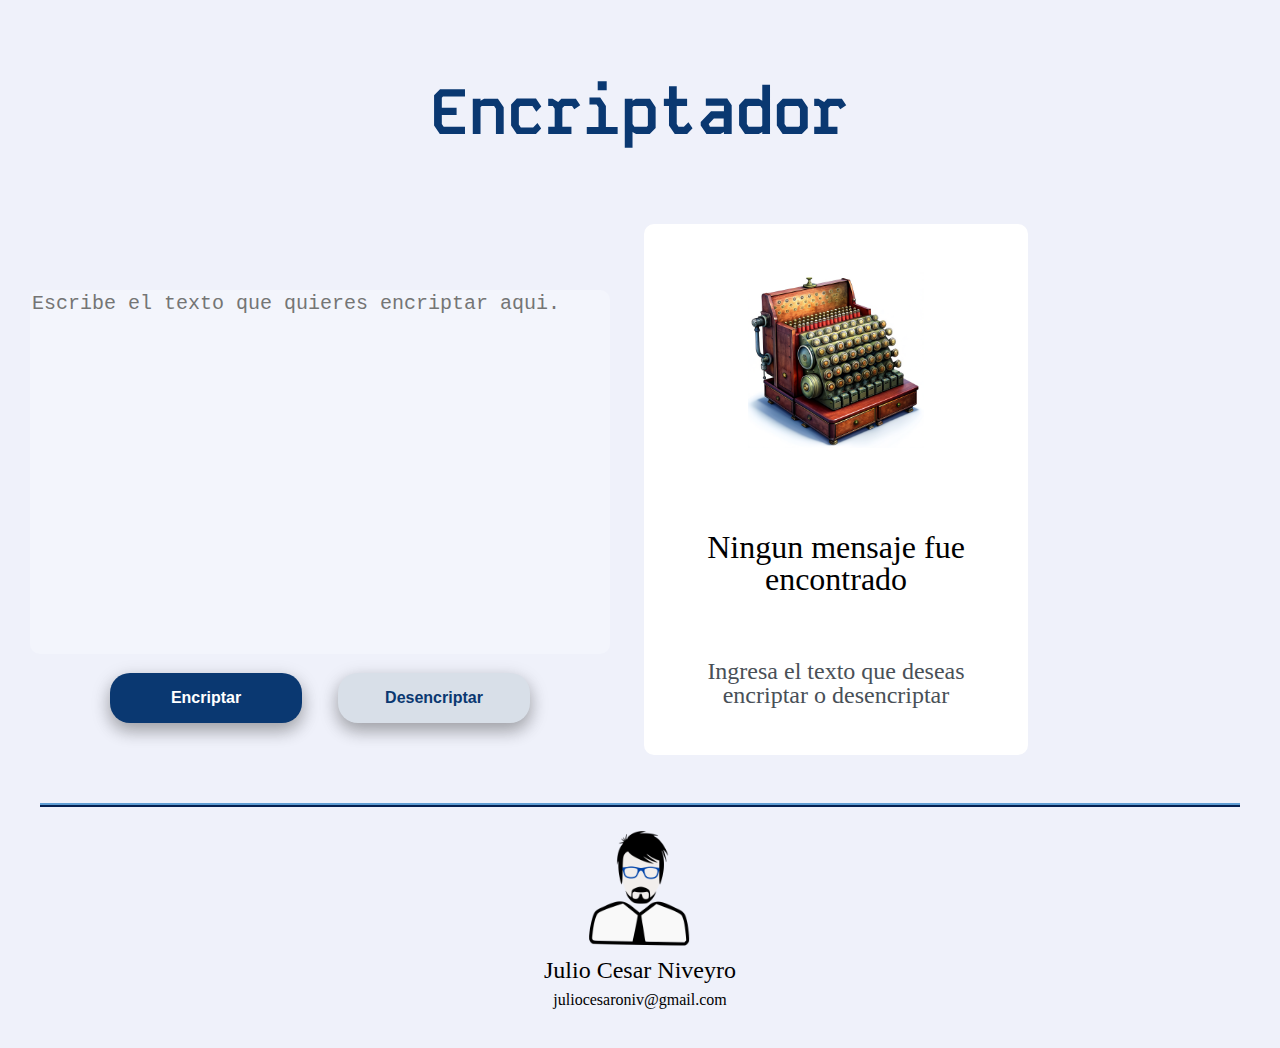
==== index.html @ 33ed22a2 "listo" ====
<!DOCTYPE html>
<html lang="es-419">

<head>
    <meta charset="UTF-8">
    <meta name="viewport" content="width=device-width">
    <title>Encriptador de Texto</title>
    <link rel="stylesheet" href="reset.css">
    <link rel="stylesheet" href="style.css">
    <link href="https://fonts.googleapis.com/css2?family=Kode+Mono:wght@400..700&display=swap" rel="stylesheet">

</head>

<body>
    <header>
        <h3 class="tituloPrincipal">Encriptador</h3>
    </header>

    <main>

        <section class="encriptar">
        
            <div class="texto-encriptar">
                <textarea  placeholder="Escribe el texto que quieres encriptar aqui." required></textarea>
            </div>
        
            <div class="botones-encriptado">
                <button class="boton-encriptar">Encriptar</button>
                <button class="boton-desencriptar">Desencriptar</button>
            </div>
        </section>




        <section class="desencriptado">

            <textarea rows="20" cols="25">Aqui el texto desencriptado</textarea>
            <div class="botones-copiar">
                <button class="boton-copiar">Copiar</button>
            </div>
        </section>

        <section class="sndesencriptado">
            <p>
            <img class="imgnigma" src="img/m-quina-enigma-de-alan-turing---width-white-backgr.png" alt="">
            </p>

            <h1>Ningun mensaje fue encontrado</h1>
            <p class="msj-sintexto">Ingresa el texto que deseas encriptar o desencriptar</p>


        </section>







    </main>



    <footer>
        <hr class="separador">
        <img class="logoJconivit" src="img/jconivit.png" alt="logo Julio Cesar Niveyro">
        <p class="nombreJconivit">Julio Cesar Niveyro</p>
        <p class="emailJconivit">juliocesaroniv@gmail.com</p>
    </footer>
    <script src="app.js"></script>
</body>

</html>
---- style.css ----
body{
    background-color: #EFF1FA;
}

header {
    text-align: center;
    padding: 5em;
}

.tituloPrincipal {
    font-family: "Kode Mono", monospace;
    width: 100%;
    font-weight:700;
    font-size: 4em;
    color: #0a3871;
    text-decoration: none;
}

                                    /* ingreso*/
textarea{
    border: none;
    outline: none;
    border-radius: 10px;
}
.encriptar{
    display: inline-block;
    width: 50%;
    text-align: center;
}
.texto-encriptar textarea{
    width: 90%;
    height: 18em;
}

.texto-encriptar textarea:focus, .texto-encriptar textarea:active, .texto-encriptar textarea{
    font-size: 20px;
    color:#0A3871;
    background-color: #F3F5FC;
    resize: none;
    word-break:break-all;
}

.desencriptado{
    display: inline-block;
    width: 40%;
    text-align: center;
}


.botones-encriptado {
    padding: 1em;
}

.boton-encriptar, .boton-copiar{
    background-color: #0a3871;
    border: none;
    color: white;
    width: 12em;
    cursor: pointer;
    padding: 1em 2em;
    margin: 0 1em;
    text-align: center;
    text-decoration: none;
    font-weight: bold;
    display: inline-block;
    font-size: 16px;
    border-radius: 20px;
    box-shadow: 0 8px 16px 0 rgba(0,0,0,0.2), 0 6px 20px 0 rgba(0,0,0,0.19);
}

.boton-desencriptar{
    background-color: #d8dfe8;
    display: inline-block;
    border: none;
    color: #0a3871;
    width: 12em;
    cursor: pointer;
    padding: 1em 2em;
    margin: 0 1em;
    text-align: center;
    text-decoration: none;
    font-weight: bold;
    font-size: 16px;
    border-radius: 20px;
    box-shadow: 0 8px 16px 0 rgba(0,0,0,0.2), 0 6px 20px 0 rgba(0,0,0,0.19);
}

.boton-encriptar:hover,  .boton-desencriptar:hover, .boton-copiar:hover{
    transition: 1s;
    transform: scale(1.1);

}
.boton-encriptar:not(hover), .boton-desencriptar:not(hover), .boton-copiar:not(hover){
    transition: 1s;
    transform: scale(1);
    
}

.boton-encriptar:active, .boton-copiar:active{
    transition: 5ms;
    box-shadow: 0 -10px 10px 0 rgba(0,0,0,0.5);
    background-color: #d8dfe8;
    color: #0a3871;
}
.boton-desencriptar:active{
    transition: 5ms;
    box-shadow: 0 -10px 10px 0 rgba(0,0,0,0.5);
    background-color: #0a3871;
    color: white;
}
                                    /* fin ingreso */



                                    /* egreso */

.desencriptado{
    display: none;
}

.sndesencriptado{
    display: inline-block;
    width: 30%;
    background-color: #ffffff;
    border-color: #052051;
    border-radius: 10px;
}
.sndesencriptado .imgnigma {
    width: 50%;
    padding: 3em;
}
.sndesencriptado p, .sndesencriptado h1{
    text-align: center;
    margin: 0 1em 2em
}

.sndesencriptado h1{
    font-size: 2em;
    color: black;
    }

.msj-sintexto{
    font-size: 1.5em;
    color:#495057;
}

.mensajedesencriptado textarea:focus, .desencriptado textarea:active, .desencriptado textarea{
    resize: none;
    word-break:break-all;
}
.botones-copiar{
    padding: 1em;
}

                                    /*fin egreso*/

                                    /* footer */
footer {
    text-align: center;
    padding: 40px;
}

.separador {
    border: 0;
    border-top: 2px solid #609ED4;
    border-bottom: 2px solid #052051;
    height: 0;
}

.logoJconivit {
    margin-top: 1em;
    width: 100px;
}

.logoJconivit:hover {
    transition: 1s all;
    transform: scale(1.1) rotate(-1deg)
}

.logoJconivit:not(hover) {
    transition: 1s;
    transform: scale(1) rotate(1deg)
}

.nombreJconivit {
    font-size: 1.5em;
    padding: 10px;
    border-radius: 10px
}

                                    /* fin footer*/


                                    /*Responsive*/

@media screen and (max-width:480px){


    header {
        padding: 1em;
    }
    .tituloPrincipal{
        font-size: 4em;
        font-weight: 700;
        width: 90%;
    }
    .encriptar{
        display: block;
        width: 100%;
        
        
    }
    .sndesencriptado{
        display: block;
        width: 100%;
    }
    .encriptar, .desencriptado, .sndesencriptado,.tituloPrincipal, footer{
        margin-left: auto;
        margin-right: auto; 
    }

}
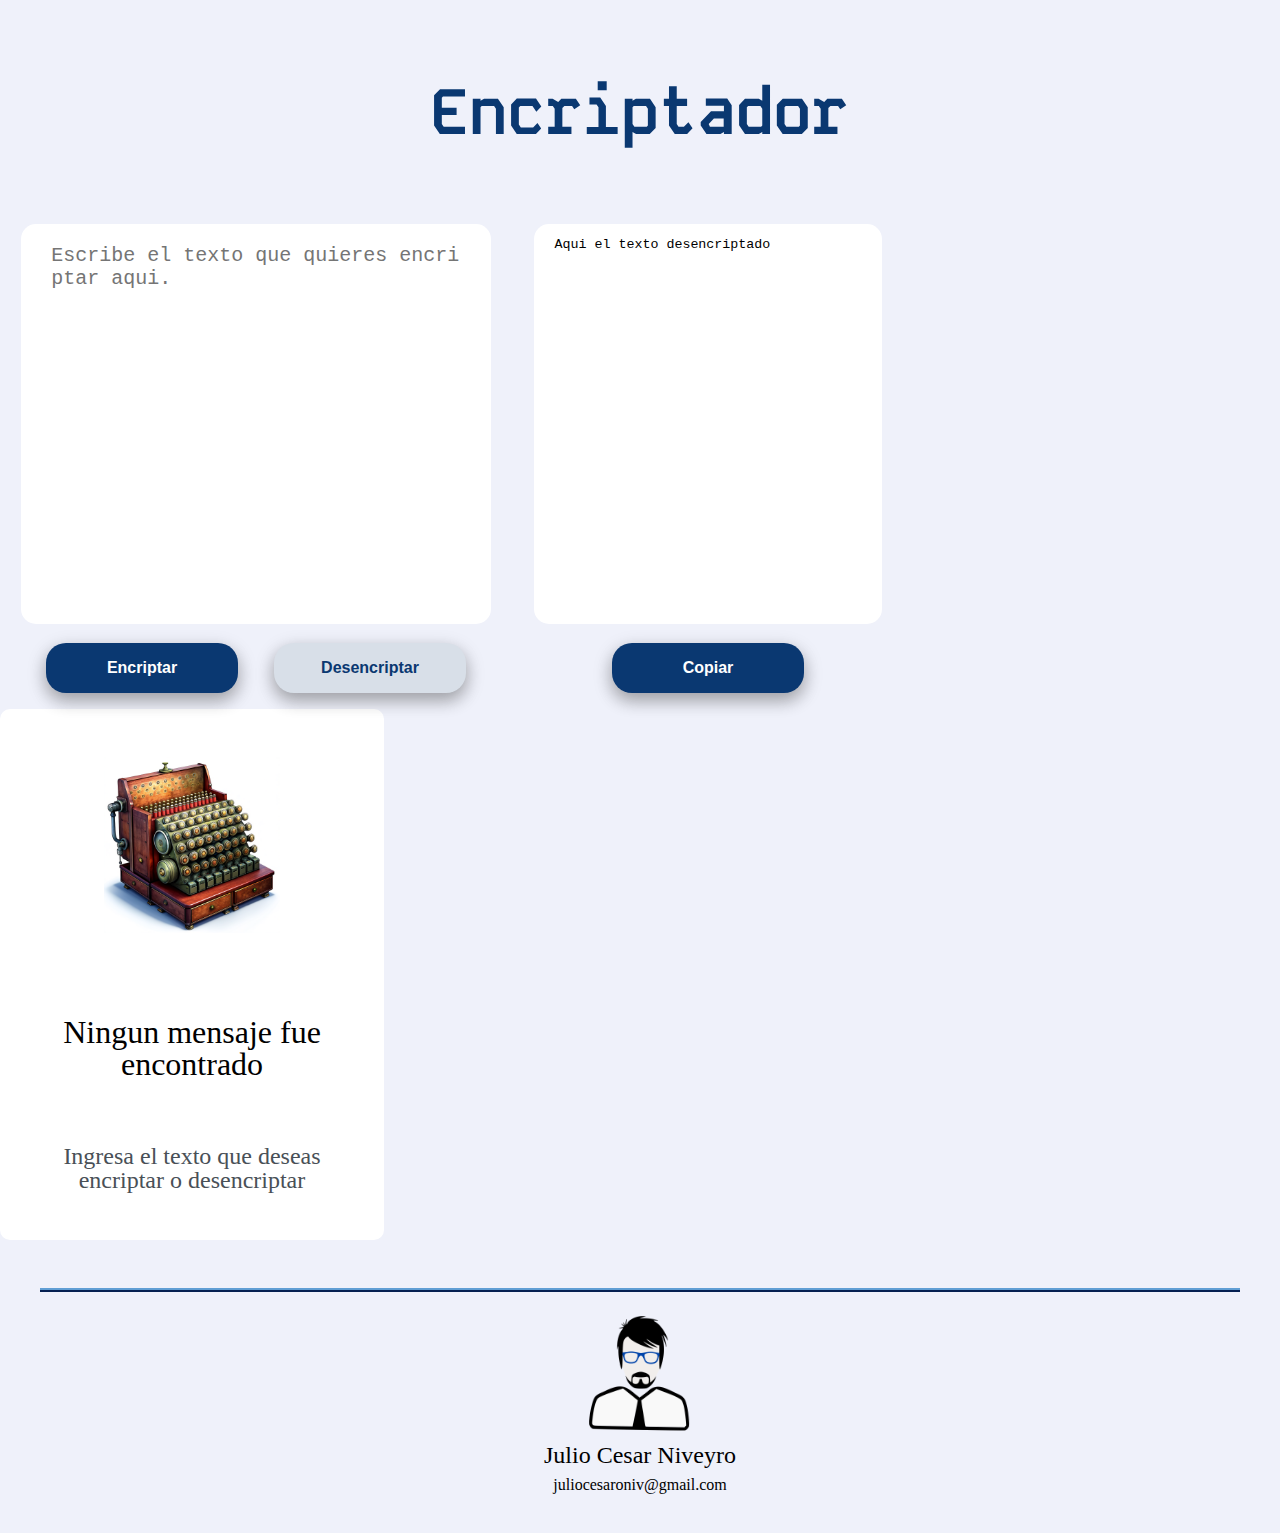
==== commit ab3df879: "vamospormas" ====
--- a/index.html
+++ b/index.html
@@ -21,7 +21,7 @@
         <section class="encriptar">
         
             <div class="texto-encriptar">
-                <textarea  placeholder="Escribe el texto que quieres encriptar aqui." required></textarea>
+                <textarea id="ta-texto-encriptar" placeholder="Escribe el texto que quieres encriptar aqui." required></textarea>
             </div>
         
             <div class="botones-encriptado">
@@ -35,10 +35,14 @@
 
         <section class="desencriptado">
 
-            <textarea rows="20" cols="25">Aqui el texto desencriptado</textarea>
+            <div class="texto-desencriptar">
+                <textarea id="ta-texto-desencriptado">Aqui el texto desencriptado</textarea>
+            </div>
+            
             <div class="botones-copiar">
                 <button class="boton-copiar">Copiar</button>
             </div>
+            
         </section>
 
         <section class="sndesencriptado">
--- a/style.css
+++ b/style.css
@@ -20,31 +20,28 @@
 textarea{
     border: none;
     outline: none;
-    border-radius: 10px;
+    border-radius: 15px;
 }
 .encriptar{
     display: inline-block;
-    width: 50%;
+    width: 40%;
     text-align: center;
 }
 .texto-encriptar textarea{
-    width: 90%;
+    width: 80%;
     height: 18em;
+    padding: 1em 1.5em;
 }
 
 .texto-encriptar textarea:focus, .texto-encriptar textarea:active, .texto-encriptar textarea{
     font-size: 20px;
     color:#0A3871;
-    background-color: #F3F5FC;
+    /*background-color: #F3F5FC;*/
     resize: none;
     word-break:break-all;
 }
 
-.desencriptado{
-    display: inline-block;
-    width: 40%;
-    text-align: center;
-}
+
 
 
 .botones-encriptado {
@@ -110,14 +107,9 @@
 }
                                     /* fin ingreso */
 
-
-
                                     /* egreso */
 
-.desencriptado{
-    display: none;
-}
-
+/* sin mensaje a ecriptar */
 .sndesencriptado{
     display: inline-block;
     width: 30%;
@@ -125,6 +117,7 @@
     border-color: #052051;
     border-radius: 10px;
 }
+
 .sndesencriptado .imgnigma {
     width: 50%;
     padding: 3em;
@@ -144,10 +137,32 @@
     color:#495057;
 }
 
-.mensajedesencriptado textarea:focus, .desencriptado textarea:active, .desencriptado textarea{
+/* fin sin mensaje a encriptar */
+
+/*seccion desencriptado con texto*/
+
+.desencriptado{
+/*
+    display: none;
+*/
+    display: inline-block;
+    width: 30%;
+    text-align: center;
+}
+
+.texto-desencriptar textarea {
+    padding: 1em 1.5em;
+    width: 80%;
+    height: 28em;
+}
+
+.texto-desencriptar textarea:focus, .texto-desencriptar textarea:active, .texto-desencriptar textarea{
+    
     resize: none;
     word-break:break-all;
 }
+
+
 .botones-copiar{
     padding: 1em;
 }
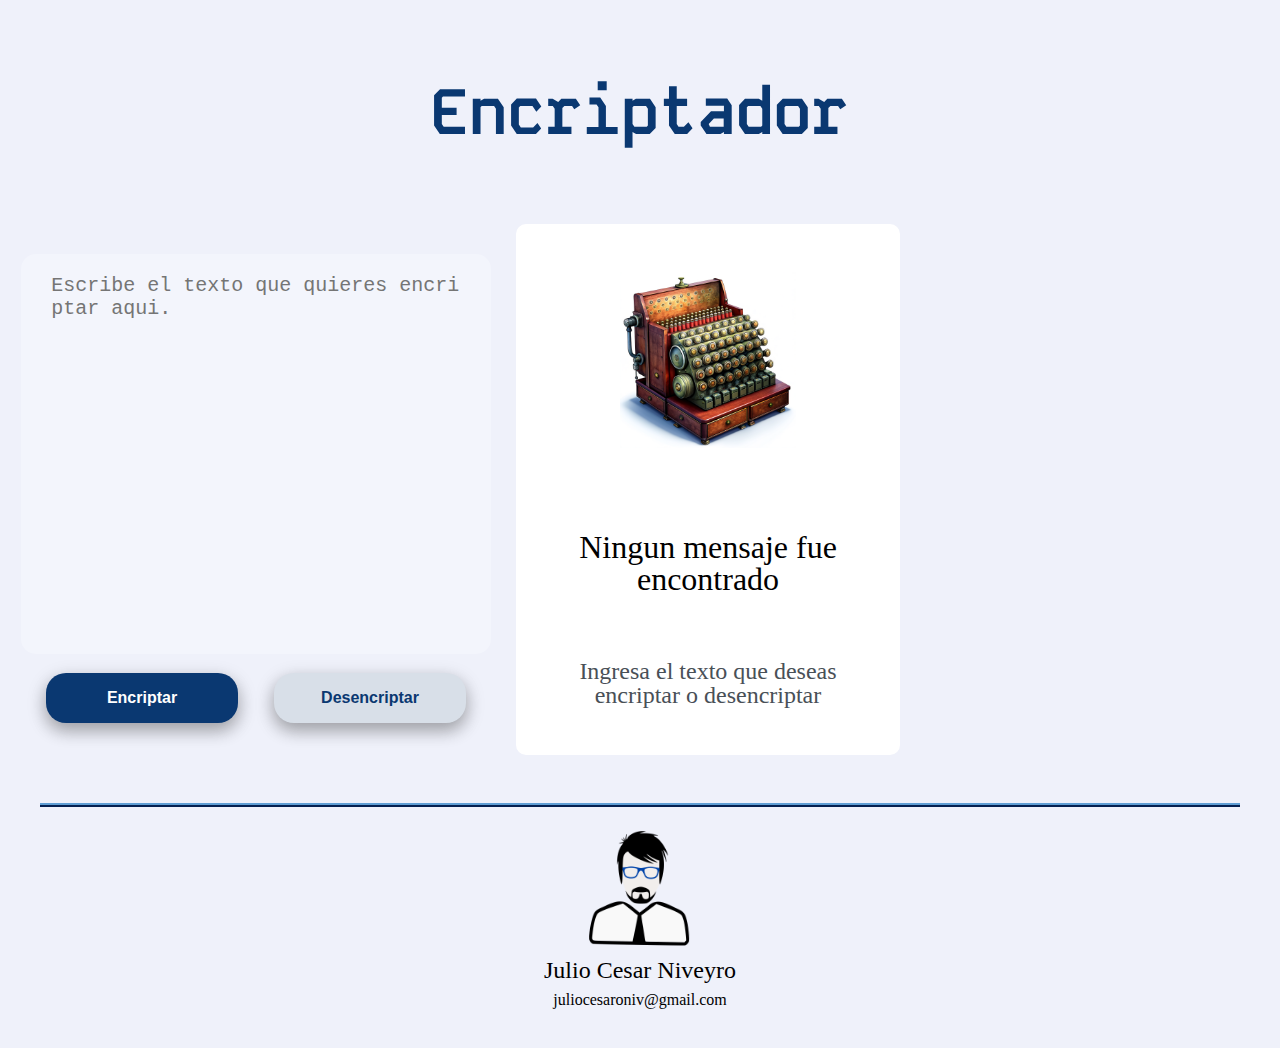
==== commit dd2d8818: "creando js" ====
--- a/index.html
+++ b/index.html
@@ -25,8 +25,8 @@
             </div>
         
             <div class="botones-encriptado">
-                <button class="boton-encriptar">Encriptar</button>
-                <button class="boton-desencriptar">Desencriptar</button>
+                <button class="boton-encriptar" onclick="botonencriptado()">Encriptar</button>
+                <button class="boton-desencriptar" onclick="botondesencriptar()" >Desencriptar</button>
             </div>
         </section>
 
@@ -40,7 +40,7 @@
             </div>
             
             <div class="botones-copiar">
-                <button class="boton-copiar">Copiar</button>
+                <button class="boton-copiar" onclick="botoncopiar()">Copiar</button>
             </div>
             
         </section>
--- a/style.css
+++ b/style.css
@@ -6,7 +6,6 @@
     text-align: center;
     padding: 5em;
 }
-
 .tituloPrincipal {
     font-family: "Kode Mono", monospace;
     width: 100%;
@@ -36,7 +35,7 @@
 .texto-encriptar textarea:focus, .texto-encriptar textarea:active, .texto-encriptar textarea{
     font-size: 20px;
     color:#0A3871;
-    /*background-color: #F3F5FC;*/
+    background-color: #F3F5FC;
     resize: none;
     word-break:break-all;
 }
@@ -54,7 +53,7 @@
     color: white;
     width: 12em;
     cursor: pointer;
-    padding: 1em 2em;
+    padding: 1em 1.5em;
     margin: 0 1em;
     text-align: center;
     text-decoration: none;
@@ -111,6 +110,7 @@
 
 /* sin mensaje a ecriptar */
 .sndesencriptado{
+
     display: inline-block;
     width: 30%;
     background-color: #ffffff;
@@ -142,22 +142,19 @@
 /*seccion desencriptado con texto*/
 
 .desencriptado{
-/*
     display: none;
-*/
-    display: inline-block;
+
     width: 30%;
     text-align: center;
 }
 
 .texto-desencriptar textarea {
-    padding: 1em 1.5em;
     width: 80%;
     height: 28em;
+    padding: 1em 1.5em;
 }
 
 .texto-desencriptar textarea:focus, .texto-desencriptar textarea:active, .texto-desencriptar textarea{
-    
     resize: none;
     word-break:break-all;
 }
@@ -208,9 +205,13 @@
 
                                     /*Responsive*/
 
-@media screen and (max-width:480px){
-
-
+@media screen and (max-width:768px){
+    .boton-copiar{
+    margin-top: 3em;
+}
+}
+
+@media screen and (max-width:480px){    
     header {
         padding: 1em;
     }
@@ -219,17 +220,11 @@
         font-weight: 700;
         width: 90%;
     }
-    .encriptar{
+
+.encriptar, .desencriptado, .sndesencriptado, header, footer{
+    box-sizing: border-box;
         display: block;
         width: 100%;
-        
-        
-    }
-    .sndesencriptado{
-        display: block;
-        width: 100%;
-    }
-    .encriptar, .desencriptado, .sndesencriptado,.tituloPrincipal, footer{
         margin-left: auto;
         margin-right: auto; 
     }
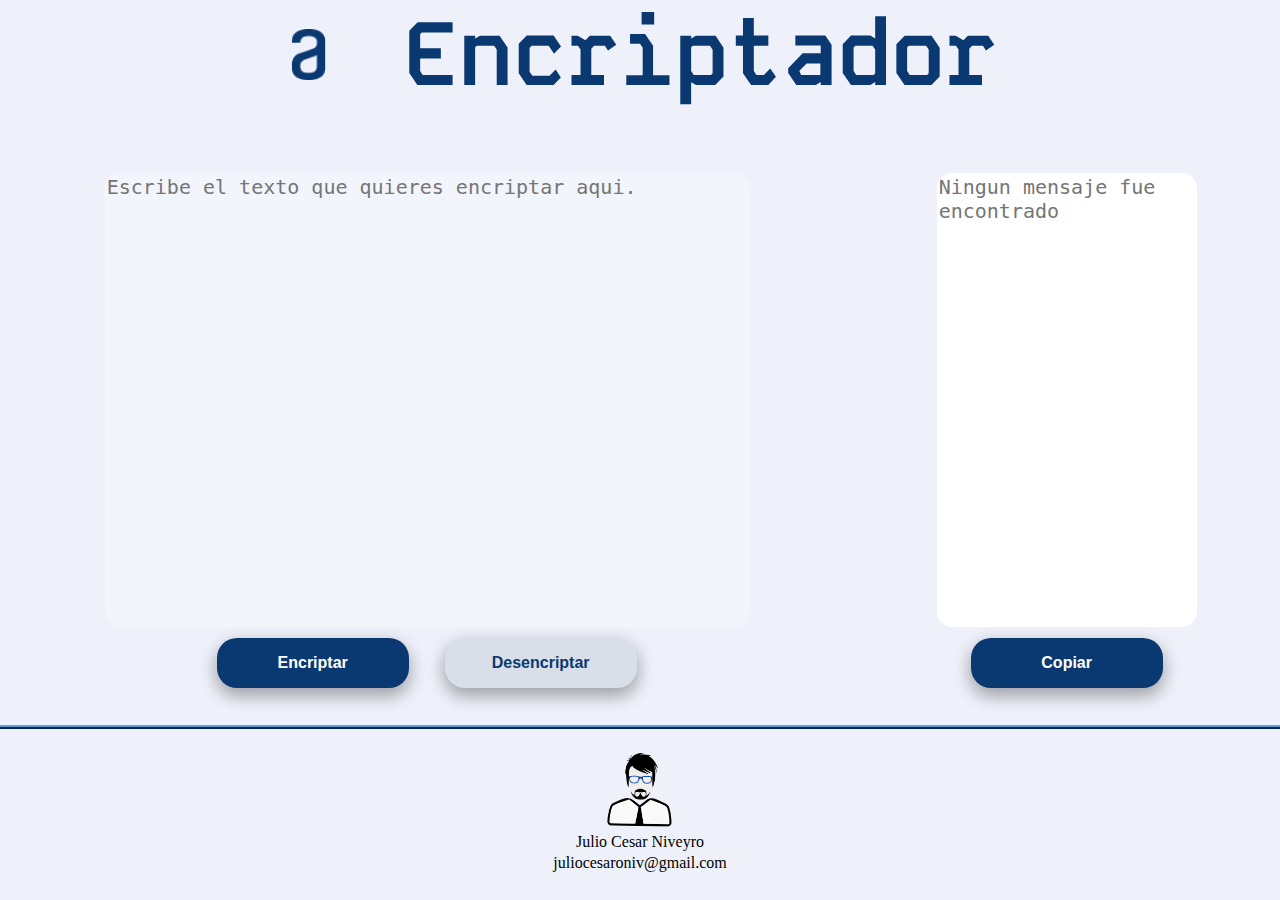
==== commit 24814c5d: "nuevaversioncongrid" ====
--- a/index.html
+++ b/index.html
@@ -4,75 +4,48 @@
 <head>
     <meta charset="UTF-8">
     <meta name="viewport" content="width=device-width">
-    <title>Encriptador de Texto</title>
+    <title>Encriptador de Texto***</title>
     <link rel="stylesheet" href="reset.css">
     <link rel="stylesheet" href="style.css">
     <link href="https://fonts.googleapis.com/css2?family=Kode+Mono:wght@400..700&display=swap" rel="stylesheet">
-
 </head>
 
 <body>
-    <header>
-        <h3 class="tituloPrincipal">Encriptador</h3>
-    </header>
 
-    <main>
+    <div class="logo"><img src="img/Logo1x.png" alt="Logo alura"></div>
+    <div class="tituloP">
+        <h3 class="titulo-principal">Encriptador</h3>
+    </div>
 
-        <section class="encriptar">
-        
-            <div class="texto-encriptar">
-                <textarea id="ta-texto-encriptar" placeholder="Escribe el texto que quieres encriptar aqui." required></textarea>
-            </div>
-        
-            <div class="botones-encriptado">
-                <button class="boton-encriptar" onclick="botonencriptado()">Encriptar</button>
-                <button class="boton-desencriptar" onclick="botondesencriptar()" >Desencriptar</button>
-            </div>
-        </section>
+    <section class="caja-encriptar">
+        <div class="texto-encriptar">
+            <textarea id="ta-texto-encriptar" oninput="verifminytilde(this)"
+                placeholder="Escribe el texto que quieres encriptar aqui." required></textarea>
+        </div>
+        <div class="botones-encriptado">
+            <button class="boton-encriptar" onclick="botonencriptado(this)">Encriptar</button>
+            <button class="boton-desencriptar" onclick="botondesencriptar()">Desencriptar</button>
+        </div>
+    </section>
 
 
+    <section class="caja-desencriptar">
+        <div class="texto-desencriptar">
+            <textarea id="ta-texto-desencriptado" placeholder="Ningun mensaje fue encontrado"></textarea>
+        </div>
+        <div class="botones-copiar">
+            <button class="boton-copiar" onclick="botoncopiar()">Copiar</button>
+        </div>
+    </section>
 
 
-        <section class="desencriptado">
-
-            <div class="texto-desencriptar">
-                <textarea id="ta-texto-desencriptado">Aqui el texto desencriptado</textarea>
-            </div>
-            
-            <div class="botones-copiar">
-                <button class="boton-copiar" onclick="botoncopiar()">Copiar</button>
-            </div>
-            
-        </section>
-
-        <section class="sndesencriptado">
-            <p>
-            <img class="imgnigma" src="img/m-quina-enigma-de-alan-turing---width-white-backgr.png" alt="">
-            </p>
-
-            <h1>Ningun mensaje fue encontrado</h1>
-            <p class="msj-sintexto">Ingresa el texto que deseas encriptar o desencriptar</p>
-
-
-        </section>
-
-
-
-
-
-
-
-    </main>
-
-
-
-    <footer>
+    <div class="footer">
         <hr class="separador">
         <img class="logoJconivit" src="img/jconivit.png" alt="logo Julio Cesar Niveyro">
         <p class="nombreJconivit">Julio Cesar Niveyro</p>
         <p class="emailJconivit">juliocesaroniv@gmail.com</p>
-    </footer>
+    </div>
     <script src="app.js"></script>
 </body>
 
-</html> +</html>--- a/style.css
+++ b/style.css
@@ -1,53 +1,114 @@
-body{
+body {
+
     background-color: #EFF1FA;
-}
-
-header {
-    text-align: center;
-    padding: 5em;
-}
-.tituloPrincipal {
+    width: 100vw;
+    min-height: 100vh;
+    box-sizing: border-box;
+    justify-items: center;
+    display: grid;
+    grid-template-columns: repeat(auto-fit, minmax(100px, 1fr));
+    grid-template-areas:
+        "logo tituloP tituloP"
+        "caja-encriptar caja-encriptar caja-desencriptar"
+        "footer footer footer";
+}
+
+/*  header */
+.logo,
+.tituloP {
+    justify-self: center;
+    align-self: center;
+}
+
+.logo {
+    grid-area: logo;
+    min-width: 10vw;
+    max-width: 15vw;
+    display: flex;
+    flex-direction: column;
+    align-items: center;
+}
+
+.logo img {
+    min-width: 10vw;
+    max-width: 25vw;
+    margin-left: 15vw;
+
+}
+
+.tituloP {
+    grid-area: tituloP;
+    min-width: 50vw;
+    max-width: 75vw;
     font-family: "Kode Mono", monospace;
-    width: 100%;
-    font-weight:700;
-    font-size: 4em;
+    font-weight: 700;
+    font-size: 7vw;
+    margin-right: 20vw;
     color: #0a3871;
     text-decoration: none;
 }
-
-                                    /* ingreso*/
-textarea{
+/* fin header */
+
+textarea {
     border: none;
     outline: none;
+    resize: none;
     border-radius: 15px;
 }
-.encriptar{
-    display: inline-block;
-    width: 40%;
-    text-align: center;
-}
-.texto-encriptar textarea{
-    width: 80%;
-    height: 18em;
-    padding: 1em 1.5em;
-}
-
-.texto-encriptar textarea:focus, .texto-encriptar textarea:active, .texto-encriptar textarea{
+
+/* Encriptar*/
+.caja-encriptar {
+    grid-area: caja-encriptar;
+    margin: 5vw 1vw auto;
+    min-width: 30vw;
+    max-width: 60vw;
+}
+
+.texto-encriptar textarea:focus,
+.texto-encriptar textarea:active,
+.texto-encriptar textarea {
+    width: 50vw;
+    height: 50vh;
     font-size: 20px;
-    color:#0A3871;
+    color: #0A3871;
     background-color: #F3F5FC;
-    resize: none;
-    word-break:break-all;
-}
-
-
-
-
-.botones-encriptado {
-    padding: 1em;
-}
-
-.boton-encriptar, .boton-copiar{
+    word-break: break-all;
+}
+
+/* Fin encriptar */
+
+
+/* Desencriptar*/
+.caja-desencriptar {
+    grid-area: caja-desencriptar;
+    margin: 5vw 1vw auto;
+    min-width: 20vw;
+    max-width: 40vw;
+}
+
+.texto-desencriptar textarea:focus,
+.desencriptartextarea:active,
+.texto-desencriptar textarea {
+    width: 20vw;
+    height: 50vh;
+    font-size: 20px;
+}
+
+/* fin desencriptar */
+
+
+/* BOTONES */
+
+/*caja*/
+.botones-encriptado,
+.botones-copiar {
+    margin: .5em 0 0;
+    text-align: center;
+}
+
+/*botones*/
+.boton-encriptar,
+.boton-copiar {
     background-color: #0a3871;
     border: none;
     color: white;
@@ -61,10 +122,10 @@
     display: inline-block;
     font-size: 16px;
     border-radius: 20px;
-    box-shadow: 0 8px 16px 0 rgba(0,0,0,0.2), 0 6px 20px 0 rgba(0,0,0,0.19);
-}
-
-.boton-desencriptar{
+    box-shadow: 0 8px 16px 0 rgba(0, 0, 0, 0.2), 0 6px 20px 0 rgba(0, 0, 0, 0.19);
+}
+
+.boton-desencriptar {
     background-color: #d8dfe8;
     display: inline-block;
     border: none;
@@ -78,98 +139,49 @@
     font-weight: bold;
     font-size: 16px;
     border-radius: 20px;
-    box-shadow: 0 8px 16px 0 rgba(0,0,0,0.2), 0 6px 20px 0 rgba(0,0,0,0.19);
-}
-
-.boton-encriptar:hover,  .boton-desencriptar:hover, .boton-copiar:hover{
+    box-shadow: 0 8px 16px 0 rgba(0, 0, 0, 0.2), 0 6px 20px 0 rgba(0, 0, 0, 0.19);
+}
+
+.boton-encriptar:hover,
+.boton-desencriptar:hover,
+.boton-copiar:hover {
     transition: 1s;
     transform: scale(1.1);
-
-}
-.boton-encriptar:not(hover), .boton-desencriptar:not(hover), .boton-copiar:not(hover){
+}
+
+.boton-encriptar:not(hover),
+.boton-desencriptar:not(hover),
+.boton-copiar:not(hover) {
     transition: 1s;
     transform: scale(1);
-    
-}
-
-.boton-encriptar:active, .boton-copiar:active{
+}
+
+.boton-encriptar:active,
+.boton-copiar:active {
     transition: 5ms;
-    box-shadow: 0 -10px 10px 0 rgba(0,0,0,0.5);
+    box-shadow: 0 -10px 10px 0 rgba(0, 0, 0, 0.5);
     background-color: #d8dfe8;
     color: #0a3871;
 }
-.boton-desencriptar:active{
+
+.boton-desencriptar:active {
     transition: 5ms;
-    box-shadow: 0 -10px 10px 0 rgba(0,0,0,0.5);
+    box-shadow: 0 -10px 10px 0 rgba(0, 0, 0, 0.5);
     background-color: #0a3871;
     color: white;
 }
-                                    /* fin ingreso */
-
-                                    /* egreso */
-
-/* sin mensaje a ecriptar */
-.sndesencriptado{
-
-    display: inline-block;
-    width: 30%;
-    background-color: #ffffff;
-    border-color: #052051;
-    border-radius: 10px;
-}
-
-.sndesencriptado .imgnigma {
-    width: 50%;
-    padding: 3em;
-}
-.sndesencriptado p, .sndesencriptado h1{
-    text-align: center;
-    margin: 0 1em 2em
-}
-
-.sndesencriptado h1{
-    font-size: 2em;
-    color: black;
-    }
-
-.msj-sintexto{
-    font-size: 1.5em;
-    color:#495057;
-}
-
-/* fin sin mensaje a encriptar */
-
-/*seccion desencriptado con texto*/
-
-.desencriptado{
-    display: none;
-
-    width: 30%;
-    text-align: center;
-}
-
-.texto-desencriptar textarea {
-    width: 80%;
-    height: 28em;
-    padding: 1em 1.5em;
-}
-
-.texto-desencriptar textarea:focus, .texto-desencriptar textarea:active, .texto-desencriptar textarea{
-    resize: none;
-    word-break:break-all;
-}
-
-
-.botones-copiar{
-    padding: 1em;
-}
-
-                                    /*fin egreso*/
-
-                                    /* footer */
-footer {
-    text-align: center;
-    padding: 40px;
+
+/* FIN BOTONES */
+
+
+/* INICIO FOOTER */
+.footer {
+    margin: 10px auto;
+    grid-area: footer;
+    min-width: 100vw;
+    justify-self: normal;
+    text-align: center;
+
 }
 
 .separador {
@@ -181,7 +193,9 @@
 
 .logoJconivit {
     margin-top: 1em;
-    width: 100px;
+    min-width: 2vw;
+    max-width: 5vw;
+
 }
 
 .logoJconivit:hover {
@@ -195,38 +209,47 @@
 }
 
 .nombreJconivit {
-    font-size: 1.5em;
-    padding: 10px;
-    border-radius: 10px
-}
-
-                                    /* fin footer*/
-
-
-                                    /*Responsive*/
-
-@media screen and (max-width:768px){
-    .boton-copiar{
-    margin-top: 3em;
-}
-}
-
-@media screen and (max-width:480px){    
-    header {
-        padding: 1em;
-    }
-    .tituloPrincipal{
-        font-size: 4em;
-        font-weight: 700;
-        width: 90%;
-    }
-
-.encriptar, .desencriptado, .sndesencriptado, header, footer{
-    box-sizing: border-box;
-        display: block;
-        width: 100%;
-        margin-left: auto;
-        margin-right: auto; 
-    }
-
-}+    font-size: 1em;
+    padding: 5px;
+}
+
+/* FIN FOOTER */
+
+/* reponsive */
+@media screen and (max-width:760px) {
+    body {
+        box-sizing: border-box;
+        width: 100vw;
+        justify-items: normal;
+        grid-template-areas:
+            "logo tituloP"
+            "caja-encriptar caja-encriptar"
+            "caja-desencriptar caja-desencriptar"
+            "footer footer";
+    }
+
+    .texto-encriptar,
+    .texto-desencriptar {
+        text-align: center;
+    }
+
+    .texto-encriptar textarea:focus,
+    .texto-encriptar textarea:active,
+    .texto-encriptar textarea,
+    .texto-desencriptar textarea:focus,
+    .texto-desencriptar textarea:active,
+    .texto-desencriptar textarea {
+        width: 90vw;
+        height: 45vw;
+        padding: 0vw;
+
+    }
+
+    .caja-encriptar,
+    .caja-desencriptar {
+        min-width: 100vw;
+        max-width: 100vw;
+    }
+}
+
+/* fin responsive */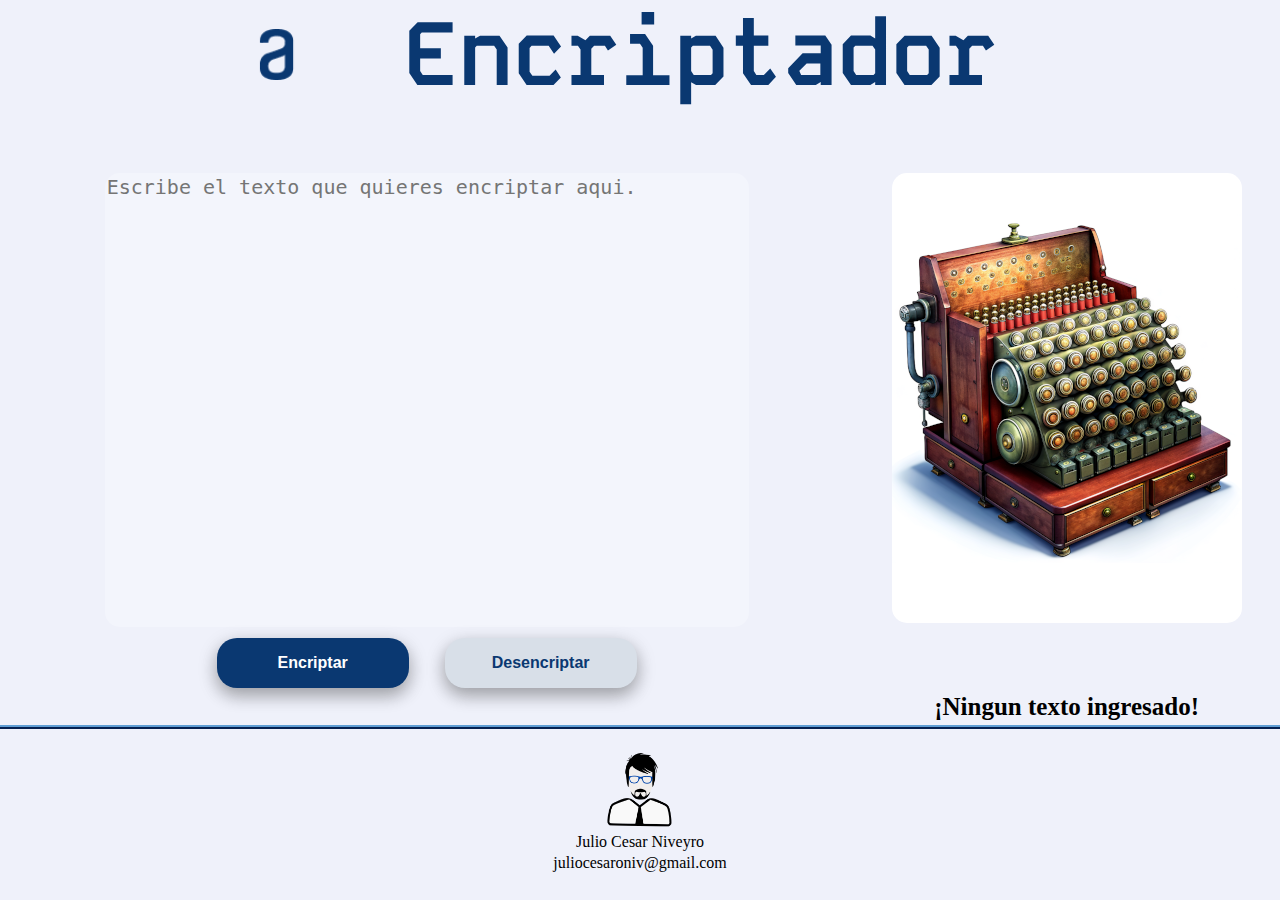
==== commit 36655f6f: "areglo de imagen lateral" ====
--- a/index.html
+++ b/index.html
@@ -30,13 +30,22 @@
 
 
     <section class="caja-desencriptar">
+
+        <div class="caja-sintexto">
+            <img src="img/bktexarea.png" alt="">
+            <p>¡Ningun texto ingresado!</p>
+    
+        </div>
+
         <div class="texto-desencriptar">
-            <textarea id="ta-texto-desencriptado" placeholder="Ningun mensaje fue encontrado"></textarea>
+            <textarea id="ta-texto-desencriptado"></textarea>
         </div>
         <div class="botones-copiar">
             <button class="boton-copiar" onclick="botoncopiar()">Copiar</button>
         </div>
     </section>
+
+
 
 
     <div class="footer">
--- a/style.css
+++ b/style.css
@@ -32,7 +32,7 @@
 .logo img {
     min-width: 10vw;
     max-width: 25vw;
-    margin-left: 15vw;
+    margin-left: 10vw;
 
 }
 
@@ -77,6 +77,21 @@
 
 /* Fin encriptar */
 
+/* Caja sin texto*/
+
+.caja-sintexto{    
+    height: 50vh;
+    text-align: center;
+    border-radius: 15px;
+    background: white;
+}
+.caja-sintexto img{
+    margin:40px auto 10vw auto;
+}.caja-sintexto p{
+    font-size: 25px;
+    font-weight: bold;
+}
+/* fin Caja sin texto*/
 
 /* Desencriptar*/
 .caja-desencriptar {
@@ -86,13 +101,21 @@
     max-width: 40vw;
 }
 
+.botones-copiar{
+    display: none;
+}
+
+.texto-desencriptar{
+    display: none;
+}
 .texto-desencriptar textarea:focus,
 .desencriptartextarea:active,
 .texto-desencriptar textarea {
     width: 20vw;
     height: 50vh;
     font-size: 20px;
-}
+    
+    }
 
 /* fin desencriptar */
 
@@ -242,8 +265,17 @@
         width: 90vw;
         height: 45vw;
         padding: 0vw;
-
-    }
+    }
+
+    .caja-sintexto{ 
+        
+        display: none;
+    }
+
+.botones-copiar{
+    width: 100vw;
+    text-align: center;
+}
 
     .caja-encriptar,
     .caja-desencriptar {
@@ -251,5 +283,4 @@
         max-width: 100vw;
     }
 }
-
 /* fin responsive */